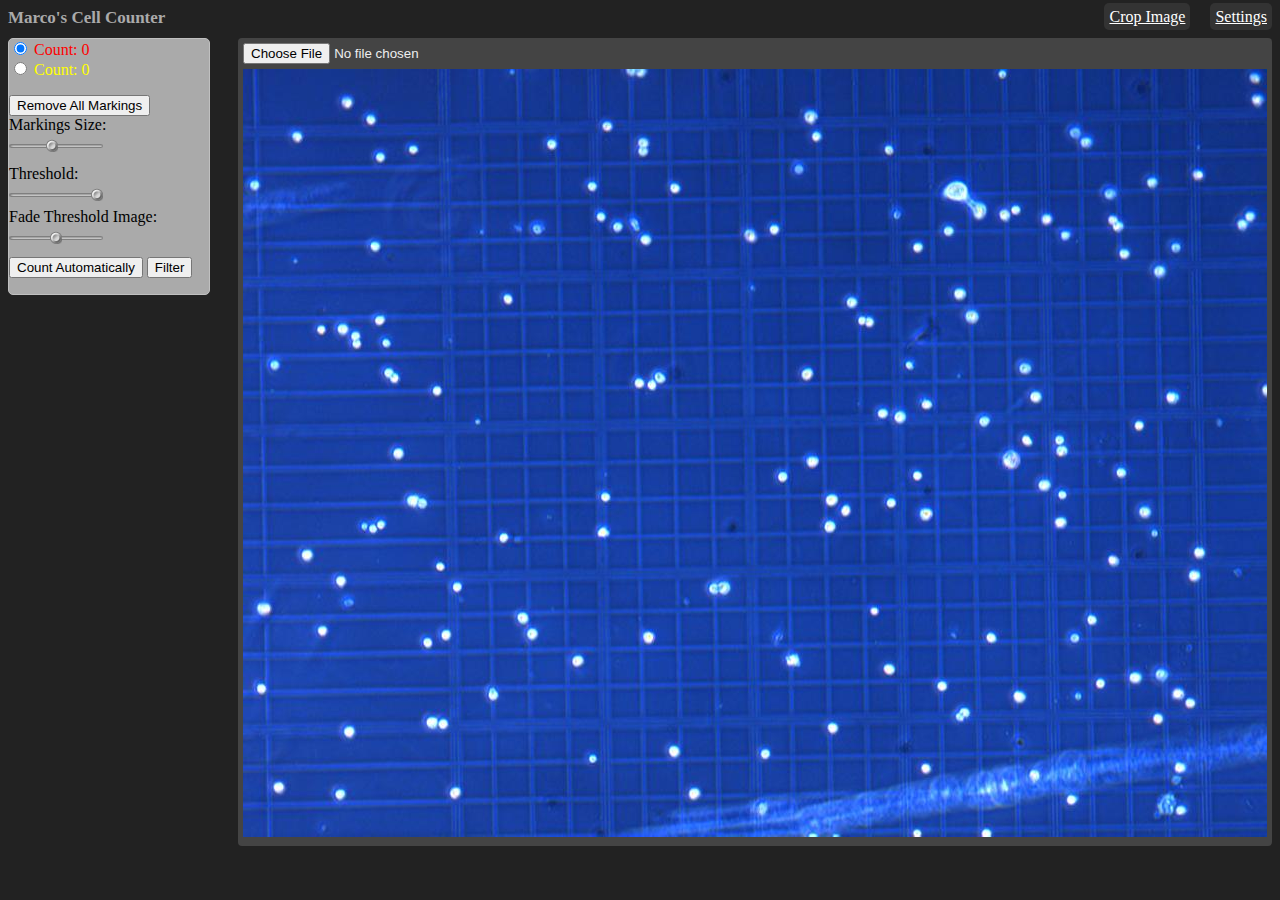
==== index-dev.html @ 706bdaa1 "Show Crop Rectangle" ====
<!DOCTYPE html>
<html>
<head>
    <meta charset="UTF-8">
    <title>Cell Counter</title>
    <script type="text/javascript" src="libs/jquery.js"></script>
    <script type="text/javascript" src="libs/jquery.tools.min.js"></script>
    <script type="text/javascript" src="libs/underscore.js"></script>
    <script type="text/javascript" src="libs/common.js"></script>
    <script type="text/javascript" src="js/utils.js"></script>
    <script type="text/javascript" src="js/filters.js"></script>
    <script type="text/javascript" src="js/filters-fast.js"></script>
    <script type="text/javascript" src="js/cell-counter.js"></script>
    <link type="text/css" rel="stylesheet" href="css/style.css">
    <style type="text/css"></style>
    <script type="text/javascript">
        jq(function () {

        });
    </script>
</head>
<body>
<h1>Marco's Cell Counter</h1>

<div id="menu">
    <a href="#" id="cropImageLink" >Crop Image</a>
    <a href="#" id="configureLink" rel="#configureDialog">Settings</a>
</div>

<div id="tools">

    <div class="toolsSection" id="markingTypeSelectors">
    </div>

    <div class="toolsSection">
        <button id="removeAllMarkings">Remove All Markings</button>
        <label for="markingsSize" class="rangeLabel">Markings Size:</label>
        <input id="markingsSize" type="range" min="0" max="20" value="9">
    </div>

    <div class="toolsSection">
        <label for="threshold" class="rangeLabel">Threshold:</label>
        <input id="threshold" type="range" min="0" max="255" value="255">

        <label for="fadeThresholdImage" class="rangeLabel">Fade Threshold Image:</label>
        <input id="fadeThresholdImage" type="range" min="0" max="255" value="128">

    </div>

    <div class="toolsSection">
        <button id="autoCountButton">Count Automatically</button>
        <button id="filterButton">Filter</button>
    </div>

</div>

<div id="mainCanvasContainer">
    <input id="openFile" type="file" value="Open Image" title="Open Image File"/>
    <noscript>Please enable JavaScript.</noscript>
    <div id="helpText" style="display: none"></div>
    <div id="mainCanvasContainer2">
        <canvas id="mainCanvas">
            Your browser is too old to run this application. Please use a newer browser.
            We recommend <a href="http://www.mozilla.org/">firefox</a> or <a href="http://www.google.de/chrome/">
            google chrome</a>.
        </canvas>
        <canvas id="filteredCanvas"></canvas>
        <div dropzone="true" id="markings">
            <div id="cropSelection" style="display:none;"></div>
        </div>
    </div>
</div>

<div class="modal" id="configureDialog" style="display: none;">
    <h2>Configure Cell Counter</h2>

    <div id="enabledMarkingTypesSelector">
        
    </div>

    <p>
        <button id="configureOKButton" class="close"> OK </button>
        <button class="close"> Cancel </button>
    </p>
</div>

</body>
</html>
---- css/style.css ----
body {
    background-color: #222;
}

h1 {
    margin: 0 0 10px;
    padding: 0;
    font-size: 17px;
    color: #aaa;
    float: left;
}


/* ------------------ Menu -------------------- */

#menu {
    text-align: right;

}

#menu:after {
    content: ".";
    display: block;
    height: 0;
    clear: both;
    visibility: hidden;
}

#menu a {
    margin-left: 1em;
    background: #333;
    color: #ffffff;
    border-radius: 5px;
    padding: 5px;
}

/* ------------------ Tools -------------------- */
#tools {
    float: left;
    width: 200px;
    background: #aaa;
    border: 1px solid silver;
    border-radius: 5px;
    margin-right: 20px;
}

.toolsSection {
    margin-bottom: 1em;
}



label.rangeLabel {
    display: block;
    clear: left;
}

input[type="range"] {
    width: 90%;
}

/* ------------------ Marking Type CheckBoxLabel -------------------- */

.markingLabel0 {
    color: red;
}

.markingLabel1 {
    color: yellow;
}

.markingLabel2 {
    color: #8a2be2;;
}

.markingLabel3 {
    color: green;
}

.markingLabel4 {
    color: blue;
}

/* ------------------ Marking Type Marker Colors -------------------- */


.markingType0 {
    background: red;
}

.markingType1 {
    background: yellow;
}

.markingType2 {
    background: #8a2be2;
}

.markingType3 {
    background: green;
}

.markingType4 {
    background: blue;
}


/* ------------------ Canvas Section -------------------- */

#mainCanvasContainer {
    padding: 5px;
    border-radius: 4px;
    background: #444;
    margin-left: 230px;
    position: relative;
    color: #eee;
}

#mainCanvasContainer2 {
    margin-top: 5px;
    position: relative;
}

#mainCanvas {
    width: 100%;
}

#filteredCanvas {
    position: absolute;
    top: 0px;
    left: 0px;
    width: 100%;
}

#markings {
    position: absolute;
    top: 0px;
    left: 0px;
    width: 100%;
    height: 100%;
    overflow: hidden;
}

canvas.ondragover {
    border: 1px solid #f00;
}

.marking {
    position: absolute;
    width: 9px;
    height: 9px;
    margin-top: -5px;
    margin-left: -5px;
    border-radius: 10px;
    /*cursor: move;*/
}

#cropSelection  {
    border: 1px solid red;
    background: #aaa;
    opacity: 0.5;
    position: absolute;
}

/* -------------------------- Slider ---------------------- */

/* slider root */
.slider {
    background:url(../images/small-horizontal.png) no-repeat  0 -5px;
    width:94px;
    height:5px;
    cursor:pointer;
    position: relative;
    margin: 10px 0;
}

/* drag handle */
.handle {
    background:transparent url(../images/small-horizontal.png) no-repeat scroll -97px 0;
    height:13px;
    position:absolute;
    top:-5px;
    width:12px;
    cursor:move;
}

/* input field */
.range {
    font-size:10px;
    border:0;
    background:none;
    width: 30px;
    margin:-5px 0 10px 0;
    color:#fff;
    text-align:center;
    -moz-border-radius:2px;
    -webkit-border-radius:2px;
}

/* input field while focused */
.range:focus {
    background-color:#000;
}

/* cute little CSS3 selector */
.range[readonly]:focus {
    background-color:transparent;
}

/* ------------------ Configure Dialog -------------------- */

.modal {
    background-color:#fff;
    display:none;
    width:350px;
    padding:15px;
    text-align:left;
    border:2px solid #333;

    opacity:0.95;
    -moz-border-radius:6px;
    -webkit-border-radius:6px;
    -moz-box-shadow: 0 0 50px #ccc;
    -webkit-box-shadow: 0 0 50px #ccc;
}

.modal h2 {
    margin:0px;
    padding:10px 0 10px 45px;
    border-bottom:1px solid #333;
    font-size:20px;
}
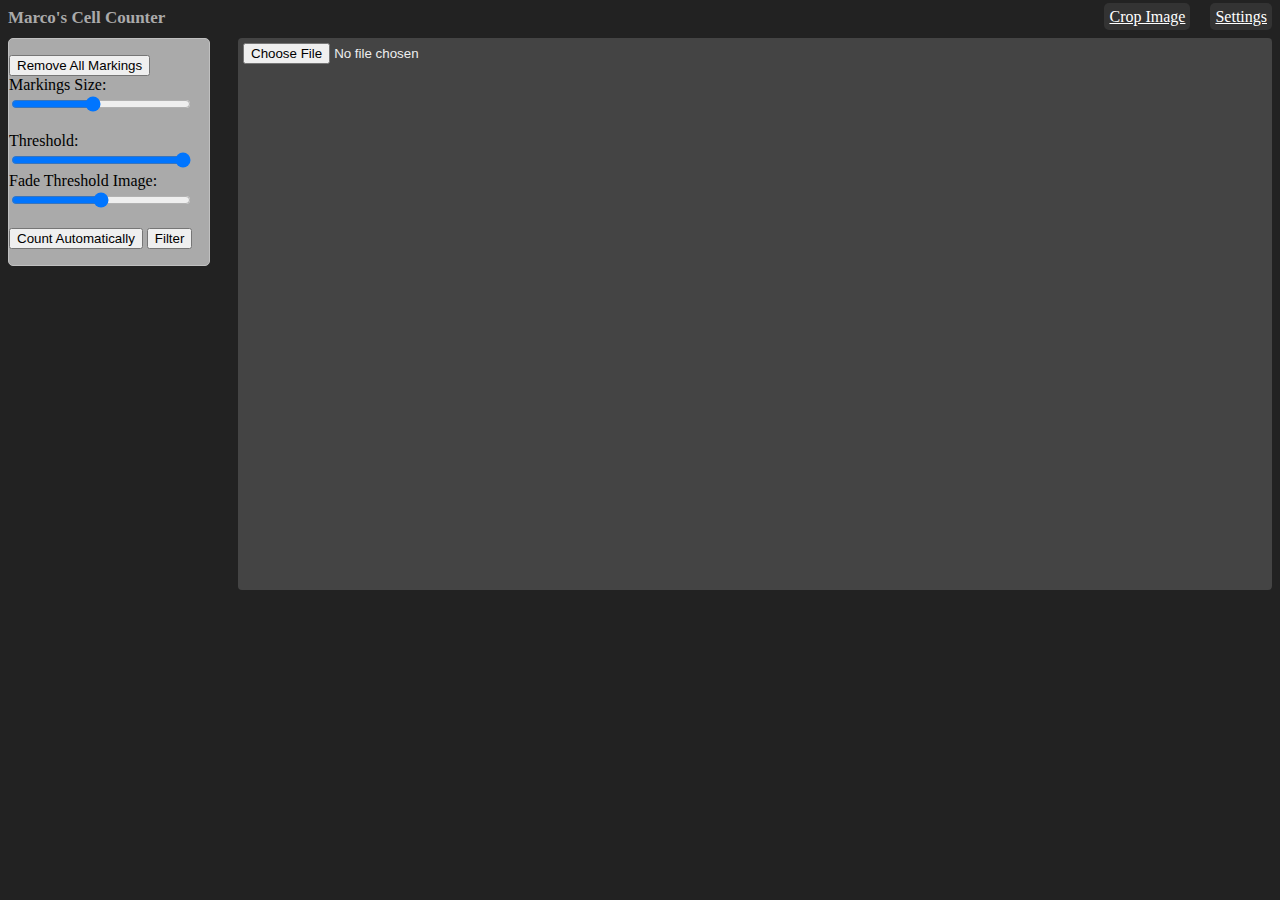
==== commit 9ff68e7c: "Save cropped Selection" ====
--- a/index-dev.html
+++ b/index-dev.html
@@ -23,6 +23,8 @@
 <h1>Marco's Cell Counter</h1>
 
 <div id="menu">
+    <a href="#" id="restoreSavedCroppingLink" style="display: none;">Restore Saved Cropping</a>
+    <a href="#" id="restoreOriginalImageLink" style="display: none;">Restore Original Image</a>
     <a href="#" id="cropImageLink" >Crop Image</a>
     <a href="#" id="configureLink" rel="#configureDialog">Settings</a>
 </div>
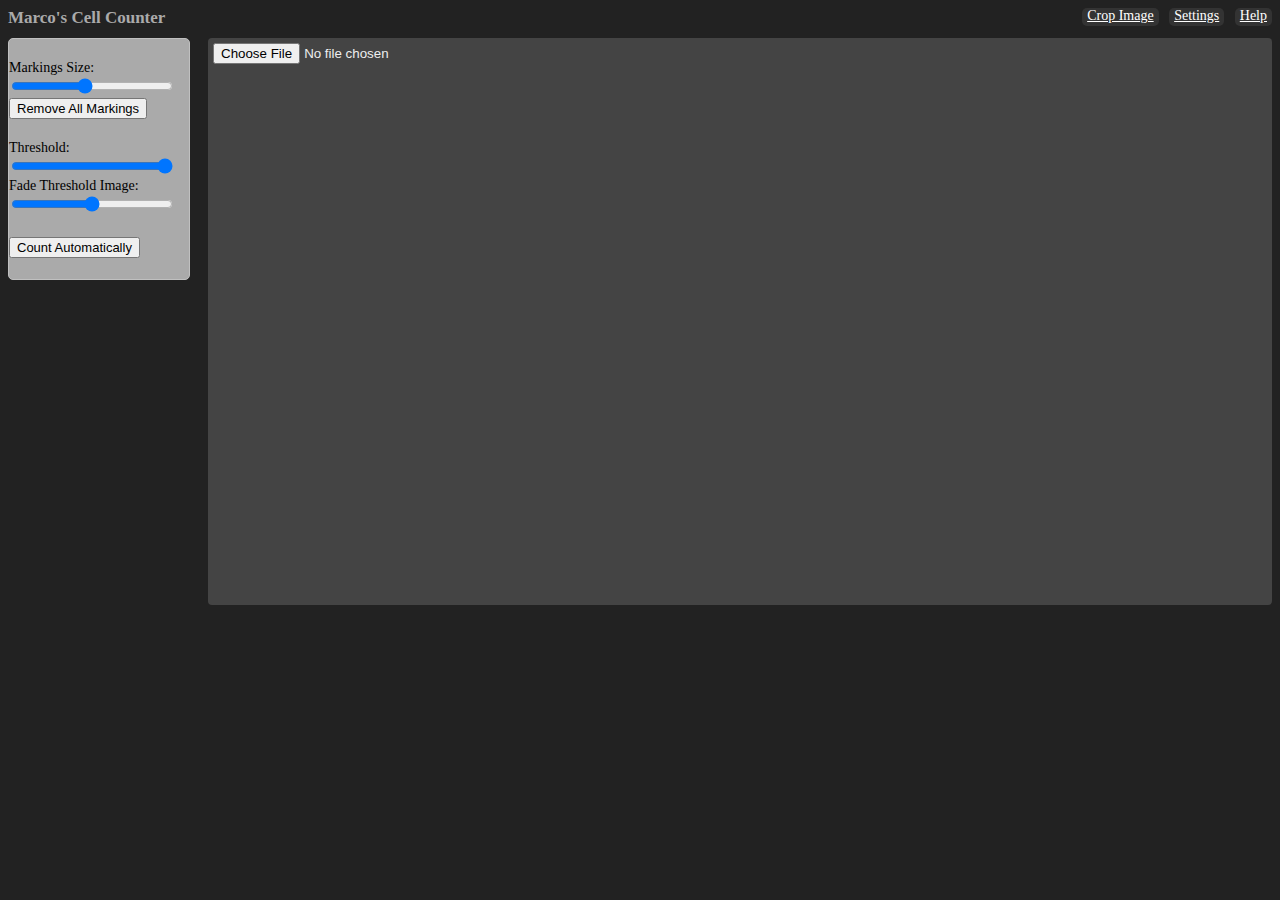
==== commit 8b5a0faa: "Save cropped Selection" ====
--- a/index-dev.html
+++ b/index-dev.html
@@ -27,17 +27,22 @@
     <a href="#" id="restoreOriginalImageLink" style="display: none;">Restore Original Image</a>
     <a href="#" id="cropImageLink" >Crop Image</a>
     <a href="#" id="configureLink" rel="#configureDialog">Settings</a>
+    <a href="#" id="helpLink" rel="#helpDialog">Help</a>
 </div>
 
 <div id="tools">
 
-    <div class="toolsSection" id="markingTypeSelectors">
+    <div class="toolsSection" >
+        <div id="markingTypeSelectors"></div>
+    </div>
+
+    <div class="toolsSection" >
+        <label for="markingsSize" class="rangeLabel">Markings Size:</label>
+        <input id="markingsSize" type="range" min="0" max="20" value="9">
+        <button id="removeAllMarkings">Remove All Markings</button>
     </div>
 
     <div class="toolsSection">
-        <button id="removeAllMarkings">Remove All Markings</button>
-        <label for="markingsSize" class="rangeLabel">Markings Size:</label>
-        <input id="markingsSize" type="range" min="0" max="20" value="9">
     </div>
 
     <div class="toolsSection">
@@ -51,7 +56,7 @@
 
     <div class="toolsSection">
         <button id="autoCountButton">Count Automatically</button>
-        <button id="filterButton">Filter</button>
+        <button id="filterButton" style="display: none;">Filter</button>
     </div>
 
 </div>
@@ -75,15 +80,25 @@
 
 <div class="modal" id="configureDialog" style="display: none;">
     <h2>Configure Cell Counter</h2>
-
+    <h3>Marking Types</h3>
     <div id="enabledMarkingTypesSelector">
         
     </div>
 
     <p>
-        <button id="configureOKButton" class="close"> OK </button>
-        <button class="close"> Cancel </button>
+        <button id="configureOKButton" class="close">OK</button>
+        <button class="close">Cancel</button>
     </p>
+</div>
+
+<div class="modal" id="helpDialog" style="display: none;">
+    <h2>Help</h2>
+    <h3>Manual Counting</h3>
+    <p>
+        Add a new marking with a left mouse click. Remove a marking with a right mouse click.
+        Alternatively you can hold the CTRL key while clicking left in order to remove a marking.
+    </p>
+    <button class="close">Close</button>
 </div>
 
 </body>
--- a/css/style.css
+++ b/css/style.css
@@ -1,5 +1,6 @@
 body {
     background-color: #222;
+    font-size: 14px;
 }
 
 h1 {
@@ -10,12 +11,14 @@
     float: left;
 }
 
+button {
+    font-size: 13px;
+}
 
 /* ------------------ Menu -------------------- */
 
 #menu {
     text-align: right;
-
 }
 
 #menu:after {
@@ -27,17 +30,17 @@
 }
 
 #menu a {
-    margin-left: 1em;
+    margin-left: 0.5em;
     background: #333;
     color: #ffffff;
     border-radius: 5px;
-    padding: 5px;
+    padding: 0 5px 3px;
 }
 
 /* ------------------ Tools -------------------- */
 #tools {
     float: left;
-    width: 200px;
+    width: 180px;
     background: #aaa;
     border: 1px solid silver;
     border-radius: 5px;
@@ -45,7 +48,7 @@
 }
 
 .toolsSection {
-    margin-bottom: 1em;
+    margin-bottom: 1.5em;
 }
 
 
@@ -111,7 +114,7 @@
     padding: 5px;
     border-radius: 4px;
     background: #444;
-    margin-left: 230px;
+    margin-left: 200px;
     position: relative;
     color: #eee;
 }
@@ -207,7 +210,7 @@
     background-color:transparent;
 }
 
-/* ------------------ Configure Dialog -------------------- */
+/* ------------------  Dialogs -------------------- */
 
 .modal {
     background-color:#fff;
@@ -226,7 +229,12 @@
 
 .modal h2 {
     margin:0px;
-    padding:10px 0 10px 45px;
+    padding:10px 0 10px 0px;
     border-bottom:1px solid #333;
     font-size:20px;
-}
+    text-align: center;
+}
+
+.modal h3 {
+    font-size:16px;
+}
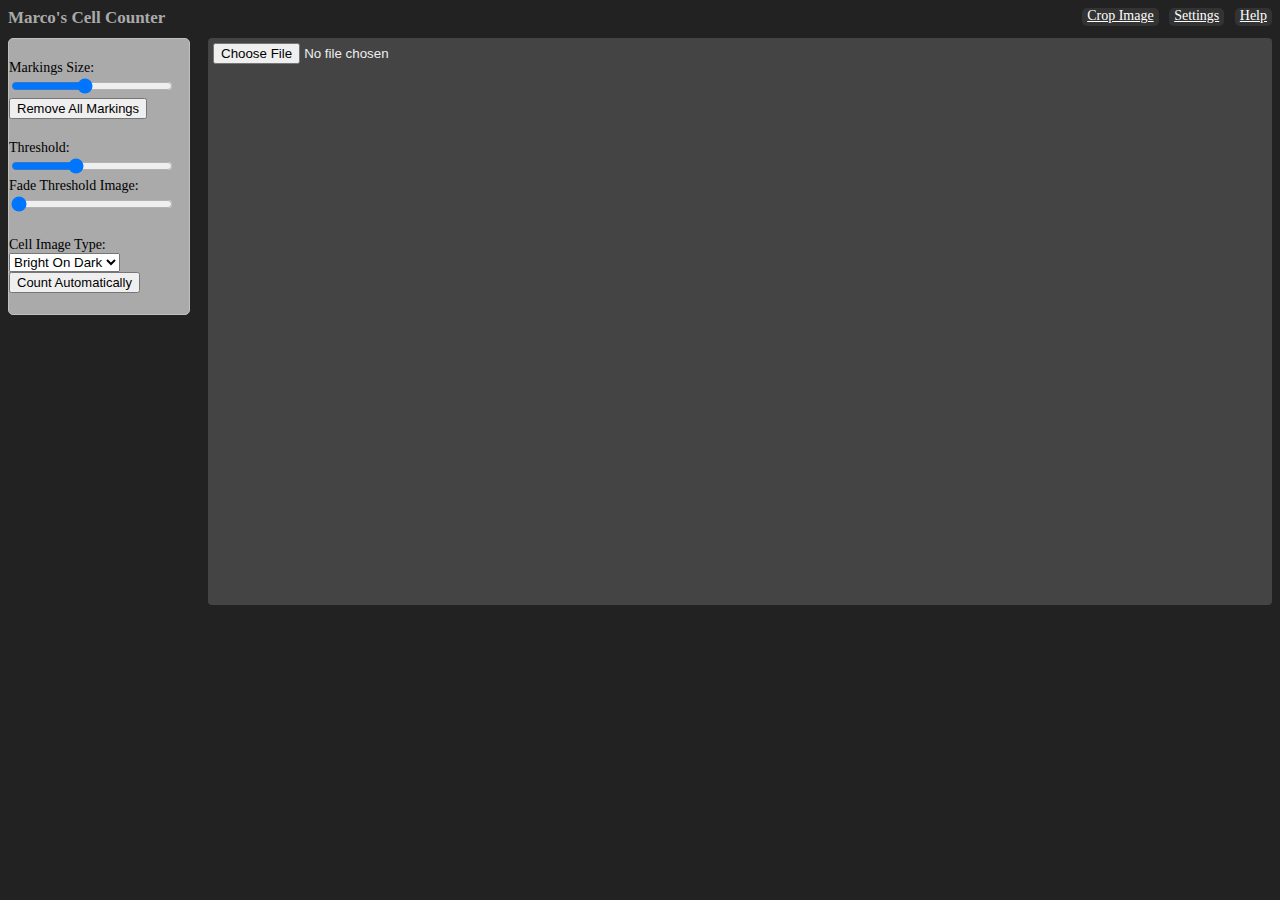
==== commit d9951fd1: "Added webworker" ====
--- a/index-dev.html
+++ b/index-dev.html
@@ -47,15 +47,21 @@
 
     <div class="toolsSection">
         <label for="threshold" class="rangeLabel">Threshold:</label>
-        <input id="threshold" type="range" min="0" max="255" value="255">
+        <input id="threshold" type="range" min="0" max="255" value="100">
 
         <label for="fadeThresholdImage" class="rangeLabel">Fade Threshold Image:</label>
-        <input id="fadeThresholdImage" type="range" min="0" max="255" value="128">
+        <input id="fadeThresholdImage" type="range" min="0" max="255" value="0">
 
     </div>
 
     <div class="toolsSection">
+        <label for="imageTypeSelector">Cell Image Type:</label>
+        <select name="imageTypeSelector" id="imageTypeSelector">
+            <option value="brightOnDark" selected="">Bright On Dark</option>
+            <option value="whiteOnBlue">White On Blue</option>
+        </select>
         <button id="autoCountButton">Count Automatically</button>
+        <div id="countingMessage" style="display: none;"><img src="images/spinner.gif">Counting ...</div>
         <button id="filterButton" style="display: none;">Filter</button>
     </div>
 
@@ -64,16 +70,18 @@
 <div id="mainCanvasContainer">
     <input id="openFile" type="file" value="Open Image" title="Open Image File"/>
     <noscript>Please enable JavaScript.</noscript>
-    <div id="helpText" style="display: none"></div>
-    <div id="mainCanvasContainer2">
-        <canvas id="mainCanvas">
-            Your browser is too old to run this application. Please use a newer browser.
-            We recommend <a href="http://www.mozilla.org/">firefox</a> or <a href="http://www.google.de/chrome/">
-            google chrome</a>.
-        </canvas>
-        <canvas id="filteredCanvas"></canvas>
-        <div dropzone="true" id="markings">
-            <div id="cropSelection" style="display:none;"></div>
+    <div id="canvasAndHelpContainer">
+        <div id="helpText" style="display: none"></div>
+        <div id="mainCanvasContainer2">
+            <canvas id="mainCanvas">
+                Your browser is too old to run this application. Please use a newer browser.
+                We recommend <a href="http://www.mozilla.org/">firefox</a> or <a href="http://www.google.de/chrome/">
+                google chrome</a>.
+            </canvas>
+            <canvas id="filteredCanvas"></canvas>
+            <div dropzone="true" id="markings">
+                <div id="cropSelection" style="display:none;"></div>
+            </div>
         </div>
     </div>
 </div>
